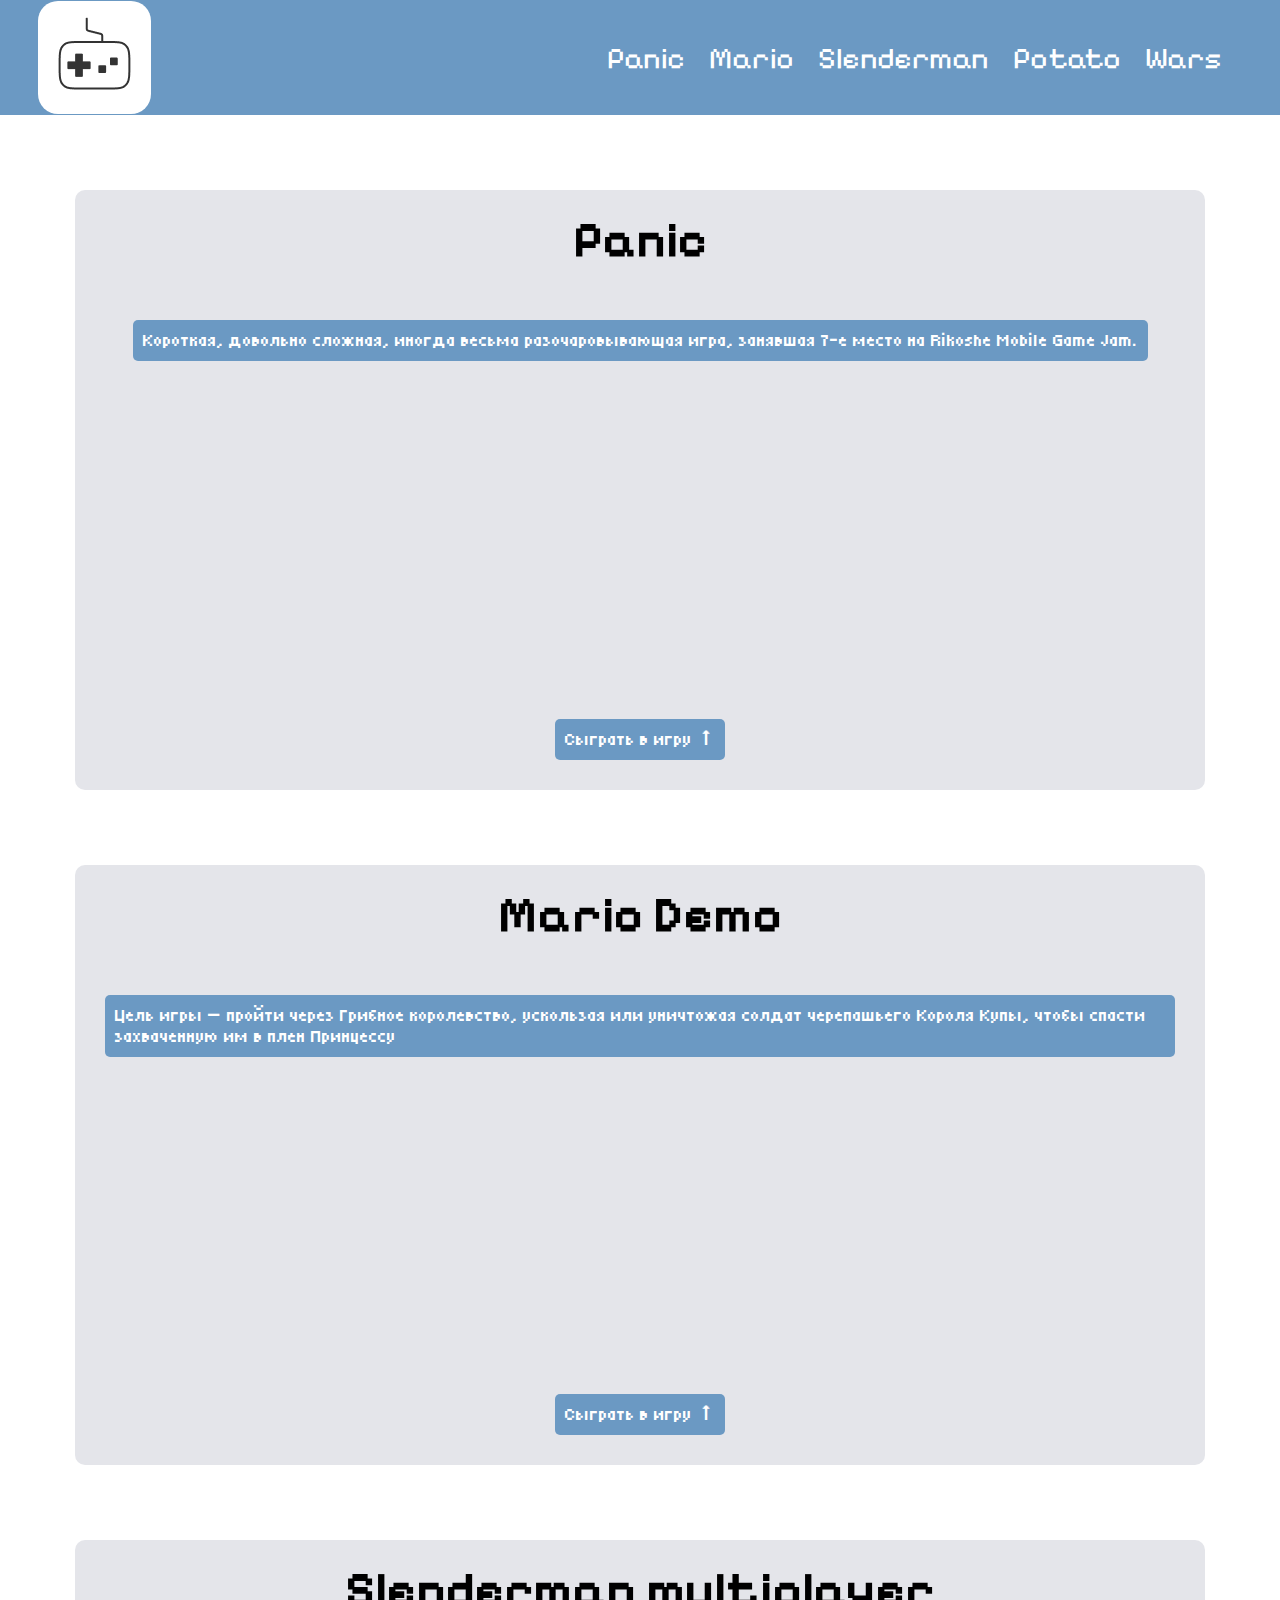
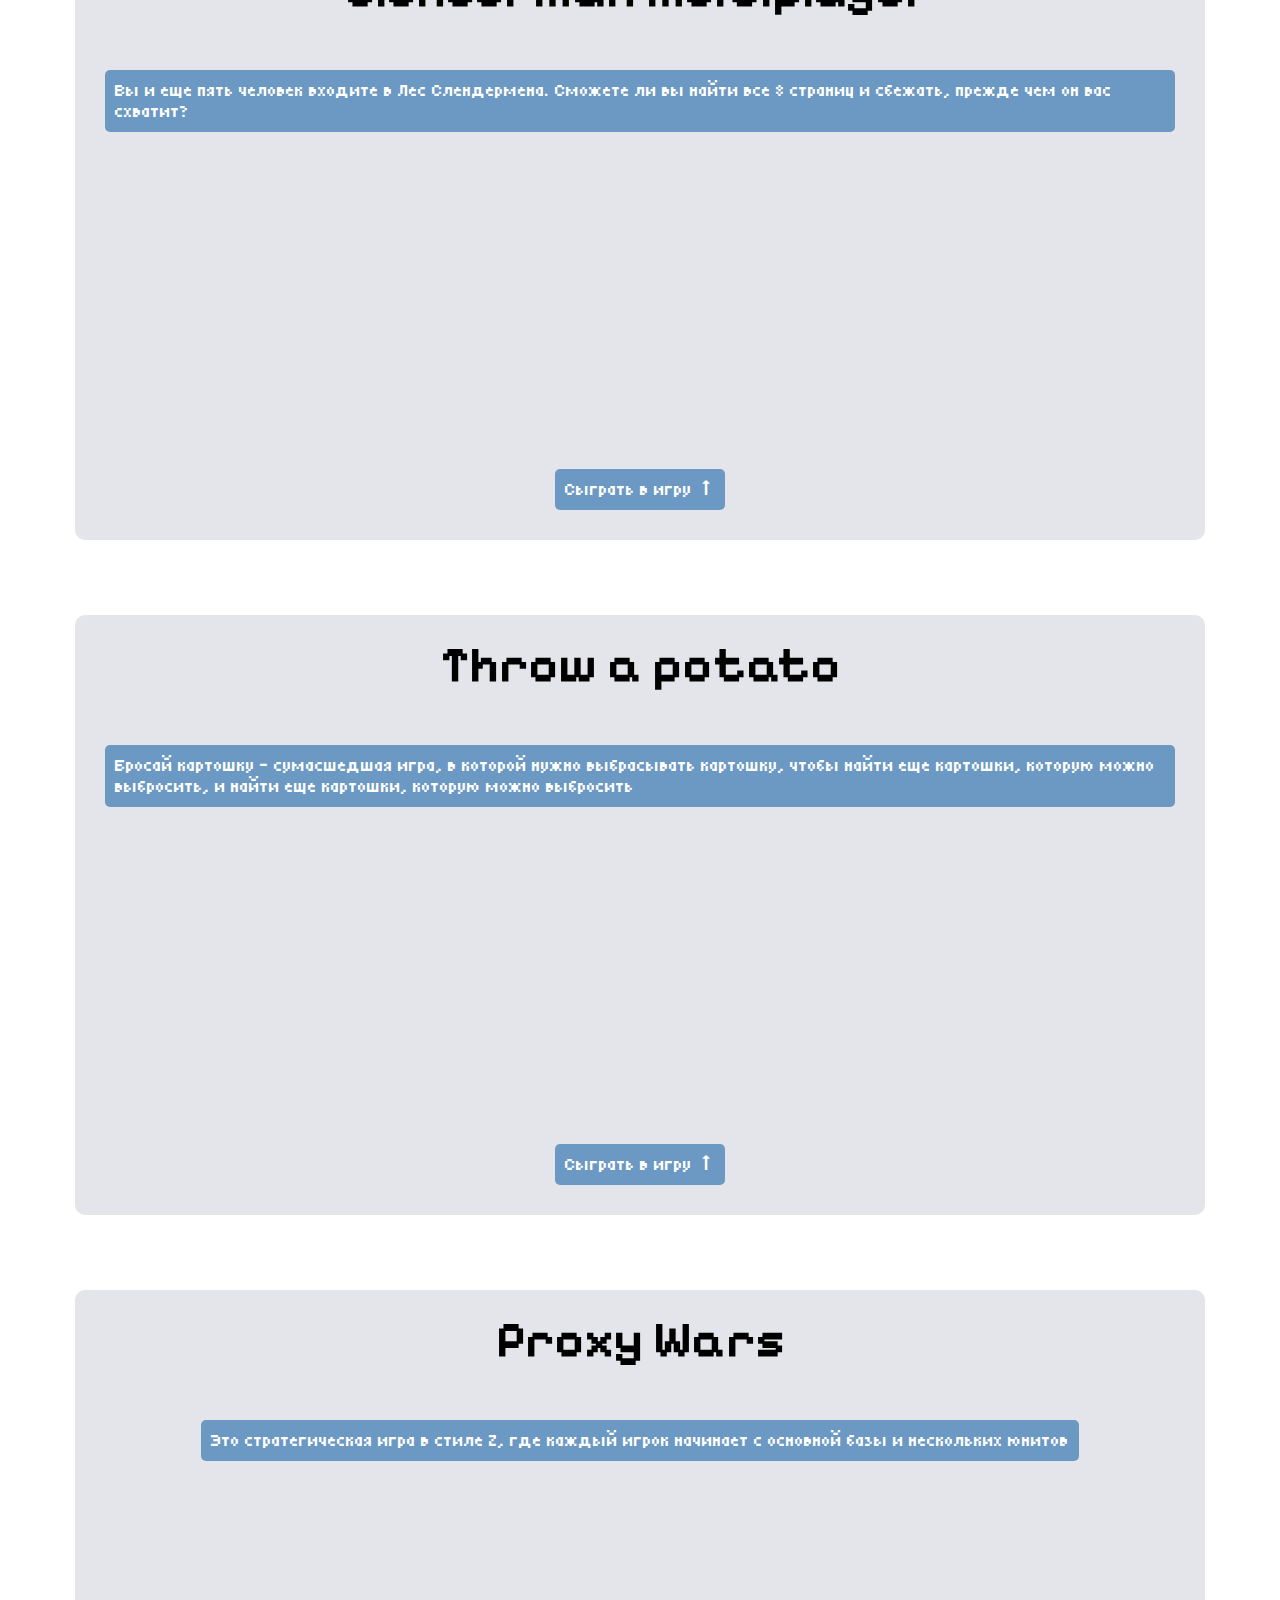
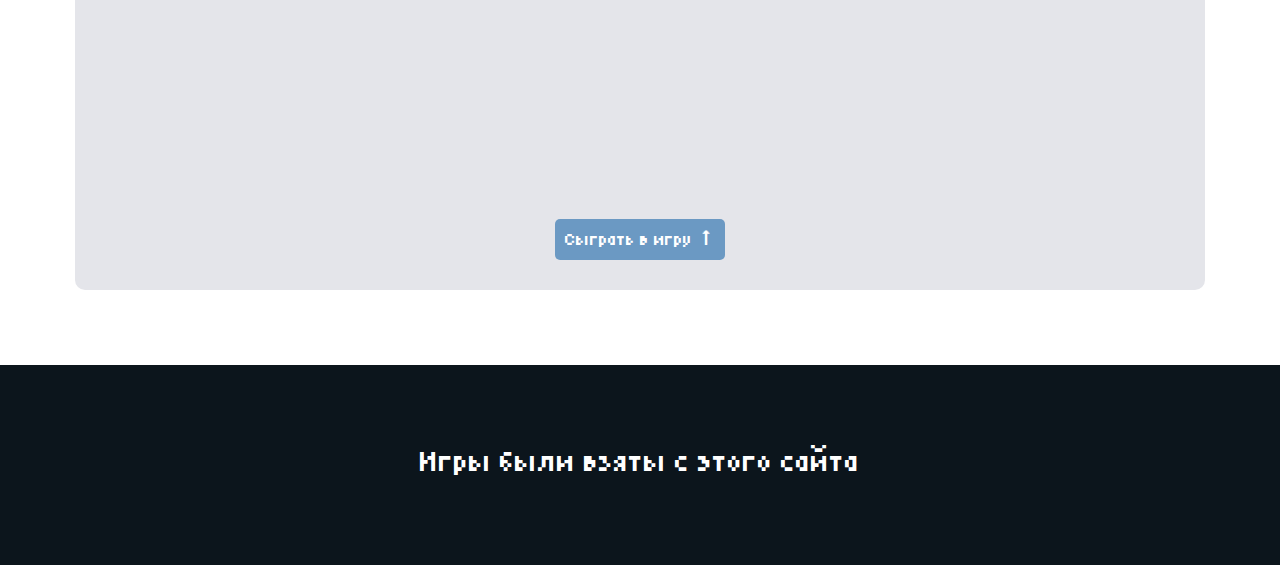
==== index.html @ f7cac3bc "first comm" ====
<!DOCTYPE html>
<html lang="en">
<head>
    <meta charset="UTF-8">
    <meta name="viewport" content="width=device-width, initial-scale=1.0">
    <link rel="stylesheet" href="style.css">
    <title>Games</title>
</head>
<body>
    <header>
        <img src="images/Gamepad.png">
        <div class="probel"></div>
        <nav>
            <a href="#panic">Panic</a>
            <a href="#mario">Mario</a>
            <a href="#slman">Slenderman</a>
            <a href="#potato">Potato</a>
            <a href="#war">Wars</a>
        </nav>
    </header>

    <main>
        <div class="photo"></div>
        <article id="panic" class="game">
            <h2>Panic</h2>
            <p>Короткая, довольно сложная, иногда весьма разочаровывающая игра, занявшая 7-е место на Rikoshe Mobile Game Jam.</p>
            <iframe width="560" height="315" allow="fullscreen; encrypted-media"
                src="https://games.construct.net/859/latest" frameborder="0" allowfullscreen="true" msallowfullscreen="true"
                mozallowfullscreen="true" webkitallowfullscreen="true" allowpaymentrequest="false" referrerpolicy="unsafe-url"
                sandbox="allow-same-origin allow-forms allow-scripts allow-pointer-lock allow-orientation-lock allow-popups"
                scrolling="no"></iframe>
            <p>Сыграть в игру 🠕</p>
        </article>

        <div class="photo"></div>
        <article id="mario" class="game">
            <h2>Mario Demo</h2>
            <p>Цель игры — пройти через Грибное королевство, ускользая или уничтожая солдат черепашьего Короля Купы, чтобы спасти захваченную им в плен Принцессу</p>
            <iframe width="560" height="315" allow="fullscreen; encrypted-media"
                src="https://games.construct.net/769/latest" frameborder="0" allowfullscreen="true" msallowfullscreen="true"
                mozallowfullscreen="true" webkitallowfullscreen="true" allowpaymentrequest="false" referrerpolicy="unsafe-url"
                sandbox="allow-same-origin allow-forms allow-scripts allow-pointer-lock allow-orientation-lock allow-popups"
                scrolling="no"></iframe>
            <p>Сыграть в игру 🠕</p>
        </article>

        <div class="photo"></div>
        <article id="slman" class="game">
            <h2>Slenderman multiplayer</h2>
            <p>Вы и еще пять человек входите в Лес Слендермена. Сможете ли вы найти все 8 страниц и сбежать, прежде чем он вас схватит?</p>
            <iframe width="560" height="315" allow="fullscreen; encrypted-media"
                src="https://games.construct.net/6059/latest" frameborder="0" allowfullscreen="true" msallowfullscreen="true"
                mozallowfullscreen="true" webkitallowfullscreen="true" allowpaymentrequest="false" referrerpolicy="unsafe-url"
                sandbox="allow-same-origin allow-forms allow-scripts allow-pointer-lock allow-orientation-lock allow-popups"
                scrolling="no"></iframe>
            <p>Сыграть в игру 🠕</p>
        </article>

        <div class="photo"></div>
        <article id="potato" class="game">
            <h2>Throw a potato</h2>
            <p>Бросай картошку - сумасшедшая игра, в которой нужно выбрасывать картошку, чтобы найти еще картошки, которую можно
            выбросить, и найти еще картошки, которую можно выбросить</p>
            <iframe width="560" height="315" allow="fullscreen; encrypted-media"
                src="https://games.construct.net/27703/latest" frameborder="0" allowfullscreen="true" msallowfullscreen="true"
                mozallowfullscreen="true" webkitallowfullscreen="true" allowpaymentrequest="false" referrerpolicy="unsafe-url"
                sandbox="allow-same-origin allow-forms allow-scripts allow-pointer-lock allow-orientation-lock allow-popups"
                scrolling="no"></iframe>
            <p>Сыграть в игру 🠕</p>
        </article>

        <div class="photo"></div>
        <article id="war" class="game" >
            <h2>Proxy Wars</h2>
            <p>Это стратегическая игра в стиле Z, где каждый игрок начинает с основной базы и нескольких юнитов</p>
            <iframe width="560" height="315" allow="fullscreen; encrypted-media"
                src="https://games.construct.net/801/latest" frameborder="0" allowfullscreen="true" msallowfullscreen="true"
                mozallowfullscreen="true" webkitallowfullscreen="true" allowpaymentrequest="false" referrerpolicy="unsafe-url"
                sandbox="allow-same-origin allow-forms allow-scripts allow-pointer-lock allow-orientation-lock allow-popups"
                scrolling="no"></iframe>
            <p>Сыграть в игру 🠕</p>
            </article>
    </main>

    <footer>
        <a href="https://www.construct.net/en/free-online-games/action-1">Игры были взяты с этого сайта</a>
    </footer>
</body>
</html>
---- style.css ----
@import url('https://fonts.googleapis.com/css2?family=Pixelify+Sans:wght@400..700&family=Tiny5&display=swap');

*{
    margin: 0;
}

.probel {
    width: 5%;
}

header {
    padding: 1px 3%;
    background-color: #6b99c3;
    display: flex;
    justify-content: space-between;
    align-items: center;
}

header a {
    text-decoration: none;
    font-family: "Pixelify Sans";
    color: #fff;
    font-size: 30px;
    margin-right: 20px;
}

header>img {
    background-color: #fff;
    padding: 10px;
    border-radius: 20px;
}

.game{
    display: flex;
    border-radius: 10px;
    margin: 75px;
    height: 600px;
    background-color: #E4E5EA;
    align-items: center;
    flex-direction: column;
}

h2{
    margin: 20px;
    font-family: "Pixelify Sans";
    font-size: 50px;
}

p{
    margin: 30px;
    padding: 10px;
    border-radius: 5px;
    background-color: #6B99C3;
    color: #fff;
    font-family: "Tiny5";
    font-size: 18px;
}

iframe{
    border-radius: 10px;
    margin: 10px;
}

footer{
    height: 200px;
    background-color: #0C151C;
}

footer a{
        display: flex;
        text-decoration: none;
        font-family: "Tiny5";
        color: #fff;
        font-size: 30px;
        justify-content: center;
        flex-wrap: center;
        padding: 80px;
}
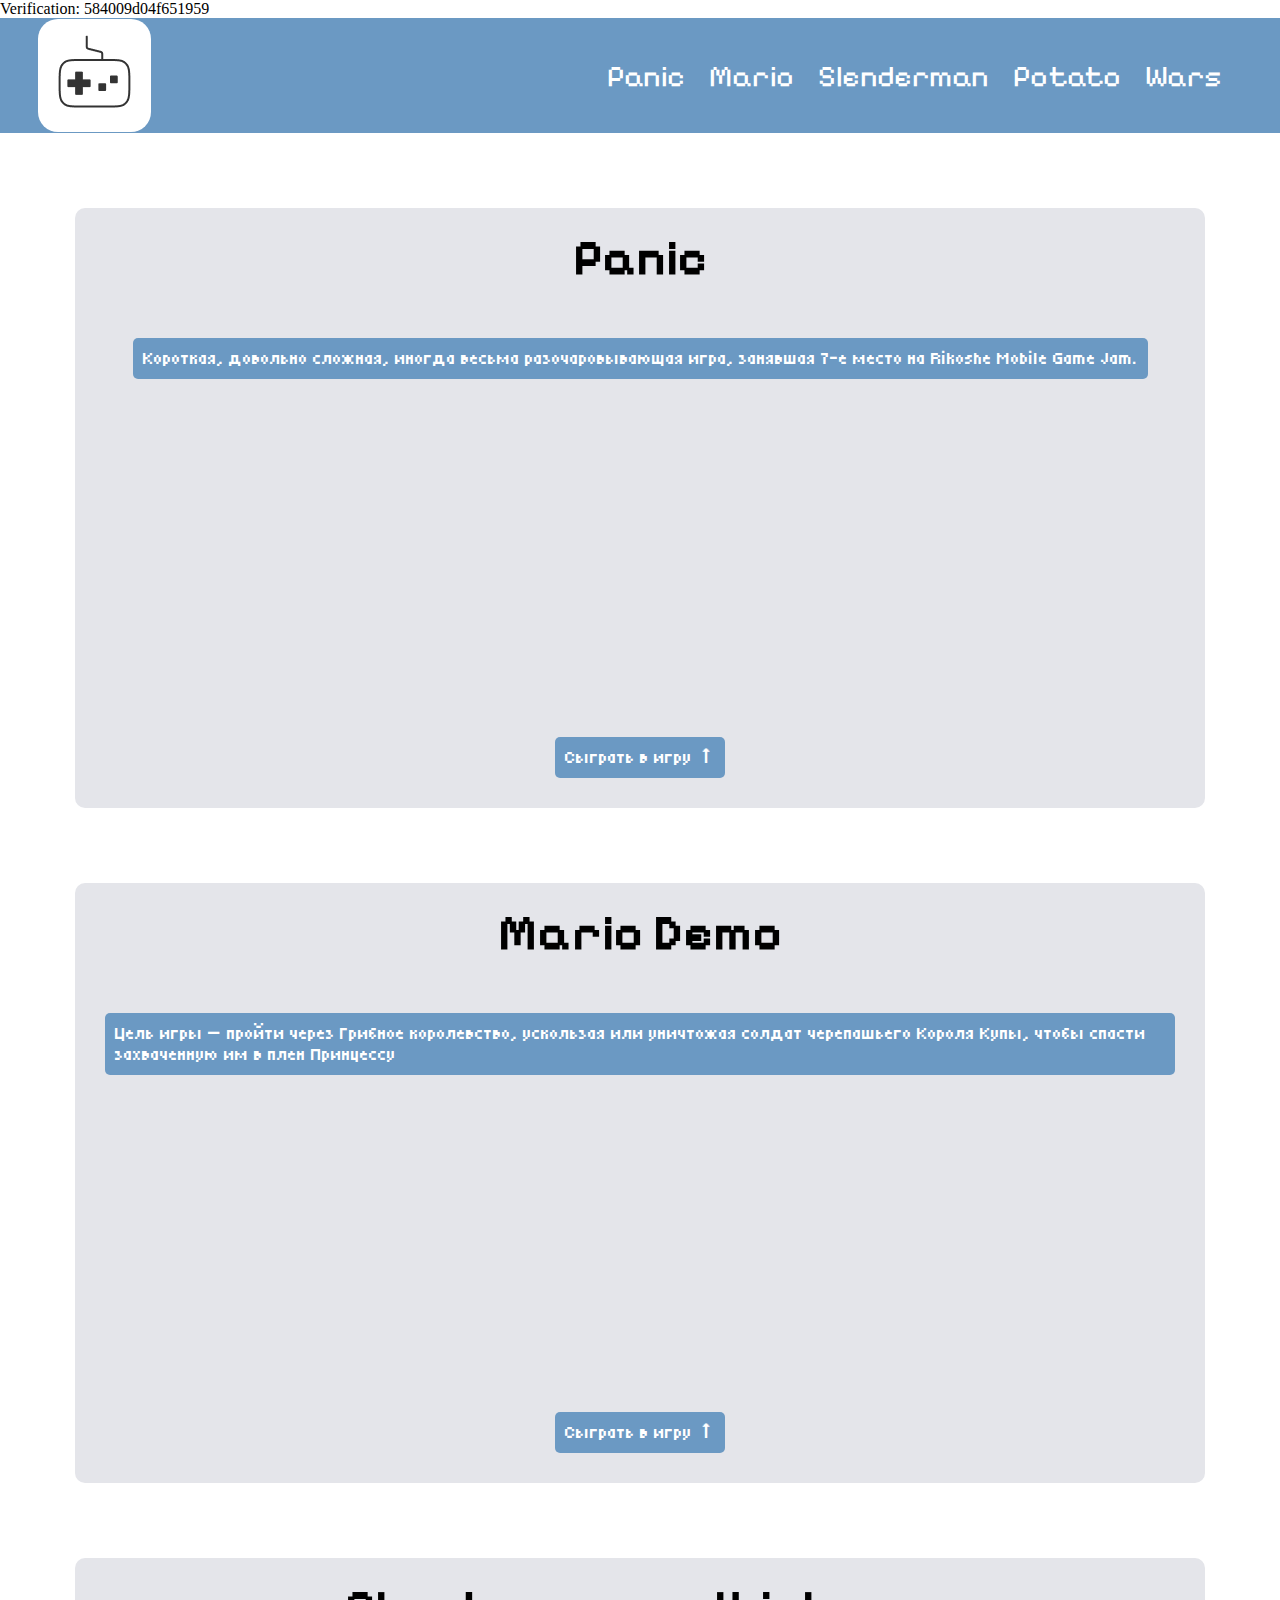
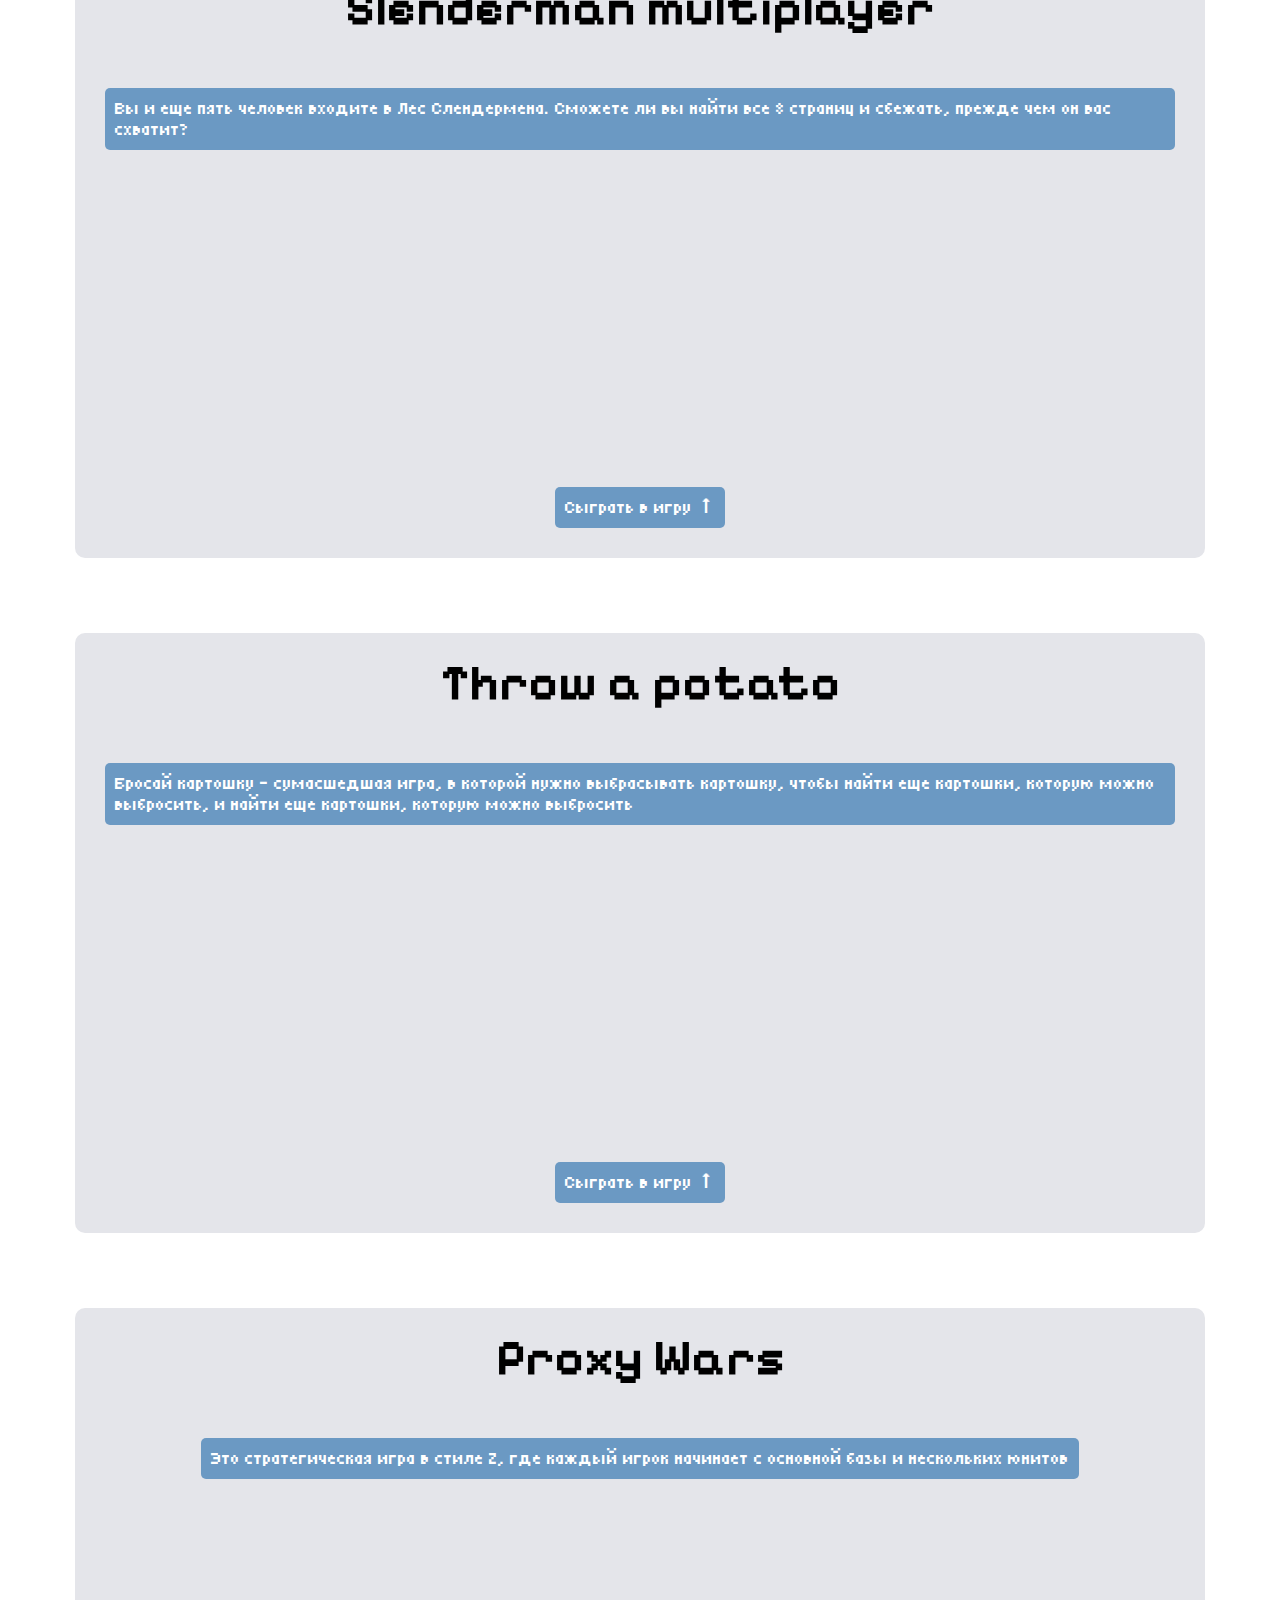
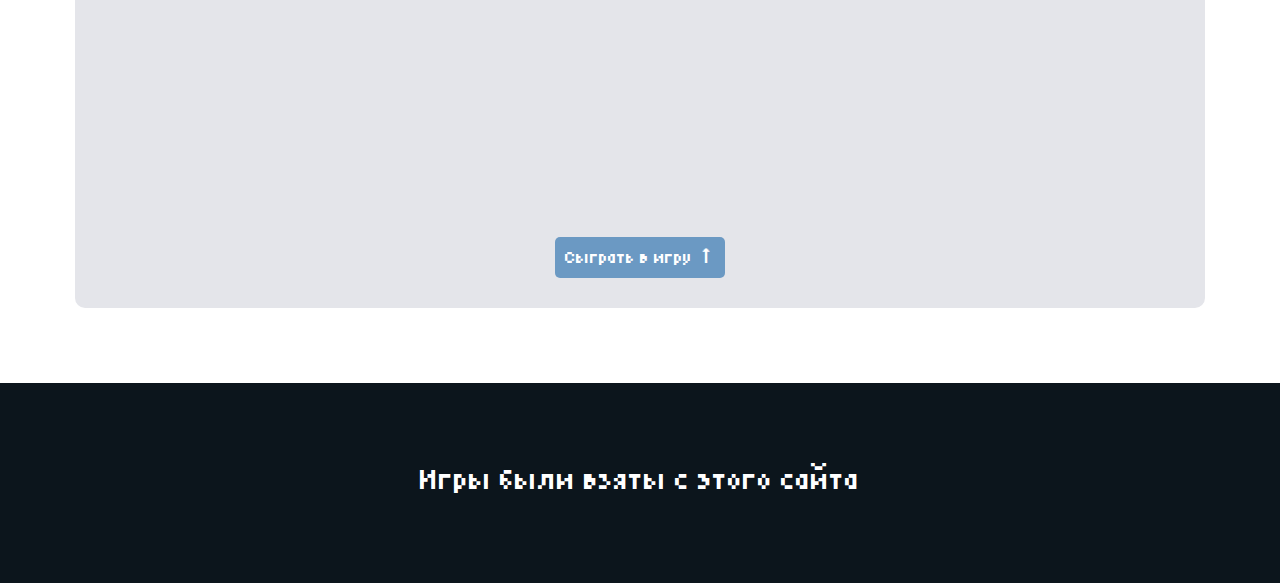
==== commit a6fb182e: "Update index.html" ====
--- a/index.html
+++ b/index.html
@@ -2,11 +2,12 @@
 <html lang="en">
 <head>
     <meta charset="UTF-8">
-    <meta name="viewport" content="width=device-width, initial-scale=1.0">
+    <meta name="viewport" content="width=device-width, initial-scale=1.0" http-equiv="Content-Type" content="text/html; charset=UTF-8">
     <link rel="stylesheet" href="style.css">
     <title>Games</title>
 </head>
 <body>
+    Verification: 584009d04f651959
     <header>
         <img src="images/Gamepad.png">
         <div class="probel"></div>
@@ -86,4 +87,4 @@
         <a href="https://www.construct.net/en/free-online-games/action-1">Игры были взяты с этого сайта</a>
     </footer>
 </body>
-</html>+</html>
